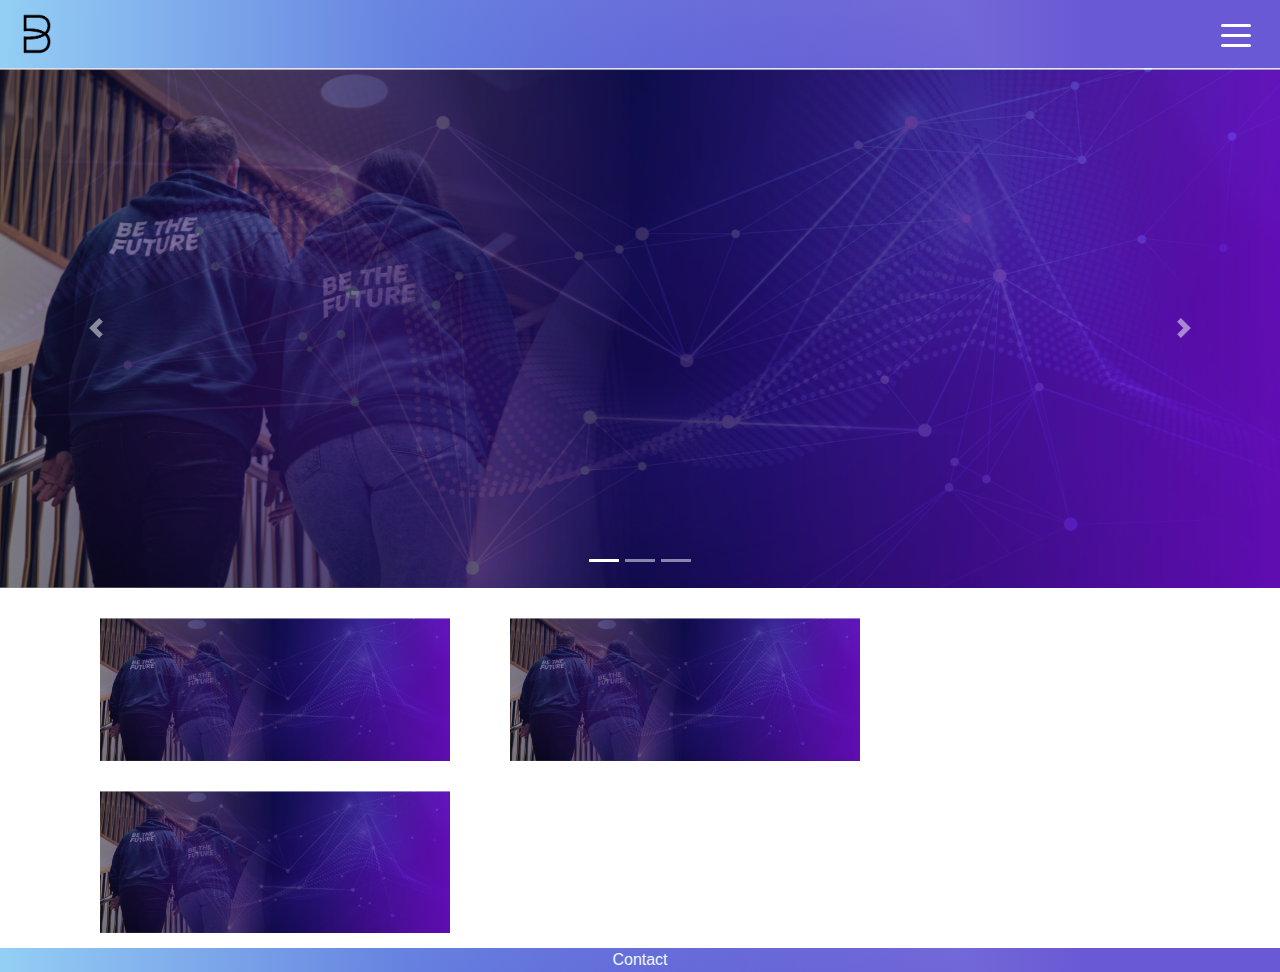
==== index.html @ 89afb8d7 "reset" ====
<!DOCTYPE html>
<html lang="en">
  <head>
    <meta charset="UTF-8" />
    <meta name="viewport" content="width=device-width, initial-scale=1.0" />
    <link rel="preconnect" href="https://fonts.gstatic.com" />
    <link
      href="https://fonts.googleapis.com/css2?family=Montserrat:ital,wght@0,400;0,500;0,700;1,500&display=swap"
      rel="stylesheet"
    />
    <link
      rel="stylesheet"
      href="https://stackpath.bootstrapcdn.com/bootstrap/4.5.2/css/bootstrap.min.css"
      integrity="sha384-JcKb8q3iqJ61gNV9KGb8thSsNjpSL0n8PARn9HuZOnIxN0hoP+VmmDGMN5t9UJ0Z"
      crossorigin="anonymous"
    />
    <link rel="stylesheet" href="/assets/CSS/style.css" />
    <link rel="stylesheet" href="/assets/CSS/navbar.css" />
    <link rel="stylesheet" href="/assets/CSS/reset.css" />
    <link rel="icon" href="favicon.png" type="image/png" />
    <title>Bird's Bonanza - Home</title>
  </head>
  <body>
    <div class="max-nav-overlay"></div>
    <nav class="navbar">
      <a class="navbar-brand" href="/index.html"
        ><img
          class="max-bb-logo"
          src="/assets/icons/BB.png"
          alt="Birt's Bonanza Logo"
      /></a>
      <button
        class="navbar-toggler first-button"
        type="button"
        data-toggle="collapse"
        data-target="#navbarSupportedContent20"
        aria-controls="navbarSupportedContent20"
        aria-expanded="false"
        aria-label="Toggle navigation"
      >
        <div class="animated-icon1">
          <span></span><span></span><span></span>
        </div>
      </button>
      <div class="collapse navbar-collapse" id="navbarSupportedContent20">
        <div class="nav-link max-nav-link" data-href="/pages/index.html">
          Home
        </div>
        <div class="nav-link max-nav-link" data-href="">Courses</div>
        <div
          class="nav-link max-nav-link"
          data-href="/pages/tasks.html"
          data-hrefs="/assets/JavaScript/tasks.js"
        >
          Policies
        </div>
        <div class="nav-link max-nav-link" data-href="">About Us</div>
        <div class="nav-link max-nav-link" data-href="/pages/contact.html">
          Contact
        </div>
      </div>
    </nav>
    <div id="max-main" class="max-main"></div>
    <footer>
      <div
        class="max-normal-link"
        data-href="../Pages/Contact.html"
        data-hrefs="../assets/JavaScript/form.js"
      >
        Contact
      </div>
    </footer>
  </body>
  <script
    src="https://code.jquery.com/jquery-3.5.1.min.js"
    integrity="sha256-9/aliU8dGd2tb6OSsuzixeV4y/faTqgFtohetphbbj0="
    crossorigin="anonymous"
  ></script>
  <script src="https://stackpath.bootstrapcdn.com/bootstrap/4.5.2/js/bootstrap.min.js"></script>
  <script src="/assets/JavaScript/navbar.js"></script>
  <script src="/assets/JavaScript/Layout.js"></script>
  <script src="/assets/JavaScript/script.js"></script>
</html>
---- assets/CSS/style.css ----
@font-face {
  font-family: "Ginchiest";
  src: url("/assets/fonts/Ginchiest.ttf");
}

:root {
  --max-background: linear-gradient(
      235.45deg,
      rgba(255, 255, 255, 0.35) 24.99%,
      rgba(255, 255, 255, 0) 68.03%
    ),
    linear-gradient(270.85deg, #1a00bd 15.42%, #aaf5ff 115.59%);
}

* {
  -webkit-font-smoothing: antialiased;
  -moz-osx-font-smoothing: grayscale;
}

.max-main {
  margin-top: 68px;
  min-height: calc(100vh - 24px - 68px);
}

.max-main.max-contact-form {
  font-size: 14px;
  display: flex;
  justify-content: center;
  align-items: center;
  background: var(--max-background);
}

.max-main.max-contact-form > form {
  min-width: 270px;
  display: flex;
  flex-direction: column;
}

.max-main.max-contact-form > form > label {
  color: #fff;
  font-weight: 700;
  display: flex;
  flex-direction: column;
}

.max-main.max-contact-form > form > label > textarea,
.max-main.max-contact-form > form > label > input {
  border: none;
  outline: none;
  border-radius: 3px;
  font-weight: 500;
  padding: 0 5px;
  color: #ff7917;
}

.max-main.max-contact-form > form > label > textarea::placeholder,
.max-main.max-contact-form > form > label > input::placeholder {
  color: #1100ff60;
  font-style: italic;
  font-size: 12px;
}

.max-main.max-contact-form > form > button {
  align-self: center;
  border: none;
  padding: 10px 18px;
  color: white;
  background: linear-gradient(
      235.45deg,
      rgba(80, 80, 80, 0.35) 24.99%,
      rgba(255, 255, 255, 0) 68.03%
    ),
    linear-gradient(270.92deg, #0004ff -59.57%, #fb00ff 126.42%);
  transition: all 0.4s ease;
  border-radius: 5px;
  align-self: center;
  margin-top: 15px;
}

.max-main.max-contact-form > form > button:hover {
  background: var(--max-background);
}

.max-main.max-contact-form > form > label > textarea {
  min-height: 300px;
}

.carousel.slide {
  margin: 58px 0 15px 0;
}

.container .max-card {
  margin: 15px;
}

.input-group-prepend.max-calculate-circumference:hover
  > .input-group-text.max-calculate-circumference {
  background-color: #ff7917;
  color: white;
}

.input-group-prepend.max-calculate-random:hover
  > .input-group-text.max-calculate-random {
  background-color: #ff1717;
  color: white;
}

.input-group-prepend.max-calculate-squareRoot:hover
  > .input-group-text.max-calculate-squareRoot {
  background-color: #0011ff;
  color: white;
}

.input-group-prepend.max-calculate-timesTable:hover
  > .input-group-text.max-calculate-timesTable {
  background-color: #ae00ff;
  color: white;
}

footer {
  height: 24px;
  color: aliceblue;
  display: flex;
  align-items: center;
  justify-content: center;
  background: var(--max-background);
}

footer > a {
  color: aliceblue;
  text-decoration: none;
  font-size: 12px;
  margin-right: 5px;
}

footer > a:hover {
  color: rgb(172, 0, 66);
  text-decoration: none;
}

footer > a:focus {
  color: rgb(172, 0, 66);
  text-decoration: none;
}

footer > a:active {
  color: rgb(172, 0, 66);
  text-decoration: none;
}
---- assets/CSS/navbar.css ----
.animated-icon1,
.animated-icon2,
.animated-icon3 {
  width: 30px;
  height: 20px;
  position: relative;
  margin: 0px;
  -webkit-transform: rotate(0deg);
  -moz-transform: rotate(0deg);
  -o-transform: rotate(0deg);
  transform: rotate(0deg);
  -webkit-transition: 0.5s ease-in-out;
  -moz-transition: 0.5s ease-in-out;
  -o-transition: 0.5s ease-in-out;
  transition: 0.5s ease-in-out;
  cursor: pointer;
}

.animated-icon1 span,
.animated-icon2 span,
.animated-icon3 span {
  display: block;
  position: absolute;
  height: 3px;
  width: 100%;
  border-radius: 9px;
  opacity: 1;
  left: 0;
  -webkit-transform: rotate(0deg);
  -moz-transform: rotate(0deg);
  -o-transform: rotate(0deg);
  transform: rotate(0deg);
  -webkit-transition: 0.25s ease-in-out;
  -moz-transition: 0.25s ease-in-out;
  -o-transition: 0.25s ease-in-out;
  transition: 0.25s ease-in-out;
}

.animated-icon1 span {
  background: #ffffff;
}

.animated-icon2 span {
  background: #e3f2fd;
}

.animated-icon3 span {
  background: #f3e5f5;
}

.animated-icon1 span:nth-child(1) {
  top: 0px;
}

.animated-icon1 span:nth-child(2) {
  top: 10px;
}

.animated-icon1 span:nth-child(3) {
  top: 20px;
}

.animated-icon1.open span:nth-child(1) {
  top: 11px;
  -webkit-transform: rotate(135deg);
  -moz-transform: rotate(135deg);
  -o-transform: rotate(135deg);
  transform: rotate(135deg);
}

.animated-icon1.open span:nth-child(2) {
  opacity: 0;
  left: -60px;
}

.animated-icon1.open span:nth-child(3) {
  top: 11px;
  -webkit-transform: rotate(-135deg);
  -moz-transform: rotate(-135deg);
  -o-transform: rotate(-135deg);
  transform: rotate(-135deg);
}

.animated-icon2 span:nth-child(1) {
  top: 0px;
}

.animated-icon2 span:nth-child(2),
.animated-icon2 span:nth-child(3) {
  top: 10px;
}

.animated-icon2 span:nth-child(4) {
  top: 20px;
}

.animated-icon2.open span:nth-child(1) {
  top: 11px;
  width: 0%;
  left: 50%;
}

.animated-icon2.open span:nth-child(2) {
  -webkit-transform: rotate(45deg);
  -moz-transform: rotate(45deg);
  -o-transform: rotate(45deg);
  transform: rotate(45deg);
}

.animated-icon2.open span:nth-child(3) {
  -webkit-transform: rotate(-45deg);
  -moz-transform: rotate(-45deg);
  -o-transform: rotate(-45deg);
  transform: rotate(-45deg);
}

.animated-icon2.open span:nth-child(4) {
  top: 11px;
  width: 0%;
  left: 50%;
}

.animated-icon3 span:nth-child(1) {
  top: 0px;
  -webkit-transform-origin: left center;
  -moz-transform-origin: left center;
  -o-transform-origin: left center;
  transform-origin: left center;
}

.animated-icon3 span:nth-child(2) {
  top: 10px;
  -webkit-transform-origin: left center;
  -moz-transform-origin: left center;
  -o-transform-origin: left center;
  transform-origin: left center;
}

.animated-icon3 span:nth-child(3) {
  top: 20px;
  -webkit-transform-origin: left center;
  -moz-transform-origin: left center;
  -o-transform-origin: left center;
  transform-origin: left center;
}

.animated-icon3.open span:nth-child(1) {
  -webkit-transform: rotate(45deg);
  -moz-transform: rotate(45deg);
  -o-transform: rotate(45deg);
  transform: rotate(45deg);
  top: 0px;
  left: 8px;
}

.animated-icon3.open span:nth-child(2) {
  width: 0%;
  opacity: 0;
}

.animated-icon3.open span:nth-child(3) {
  -webkit-transform: rotate(-45deg);
  -moz-transform: rotate(-45deg);
  -o-transform: rotate(-45deg);
  transform: rotate(-45deg);
  top: 21px;
  left: 8px;
}

.navbar-toggler:focus,
.navbar-toggler:hover {
  outline: none;
}

nav.navbar {
  width: 100%;
  position: absolute;
  z-index: 100;
  top: 0;
  background: var(--max-background);
}

.max-nav-overlay {
  display: none;
  width: 100%;
  min-height: 100vh;
  background: rgba(255, 255, 255, 0.582);
  position: fixed;
  z-index: 99;
}

.max-nav-overlay.show {
  display: block;
}

nav.navbar .max-bb-logo {
  width: 42px;
}

nav.navbar ul {
  margin-left: 42px;
}

nav.navbar ul > li.nav-item > a.nav-link {
  color: white;
  font-weight: 700;
  position: relative;
}

nav.navbar ul > li.nav-item.max-nav-active > a.nav-link::before {
  content: "";
  position: absolute;
  width: 10px;
  height: 10px;
  left: -26px;
  top: 15px;
  transform: rotate(-45deg);
  background-color: aliceblue;
}

nav.navbar ul > li.nav-item:hover > a.nav-link::before {
  content: "";
  position: absolute;
  width: 10px;
  height: 10px;
  left: -26px;
  top: 16px;
  transform: rotate(-45deg);
  background-color: rgb(255, 255, 255);
}
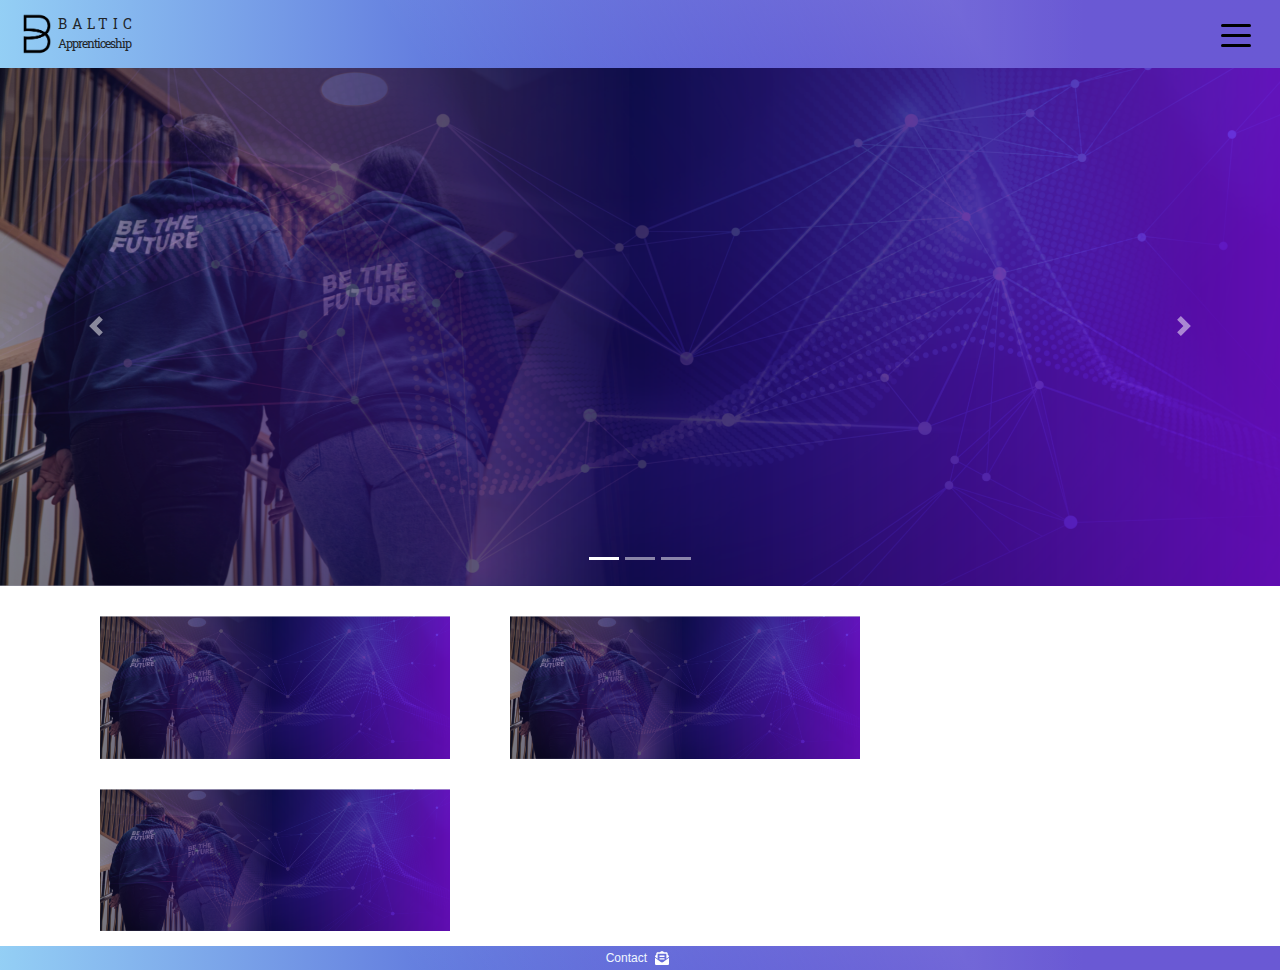
==== commit a55e0db0: "add title" ====
--- a/index.html
+++ b/index.html
@@ -6,6 +6,10 @@
     <link rel="preconnect" href="https://fonts.gstatic.com" />
     <link
       href="https://fonts.googleapis.com/css2?family=Montserrat:ital,wght@0,400;0,500;0,700;1,500&display=swap"
+      rel="stylesheet"
+    />
+    <link
+      href="https://fonts.googleapis.com/css2?family=Roboto+Slab:wght@700&display=swap"
       rel="stylesheet"
     />
     <link
@@ -23,12 +27,17 @@
   <body>
     <div class="max-nav-overlay"></div>
     <nav class="navbar">
-      <a class="navbar-brand" href="/index.html"
-        ><img
+      <div class="navbar-brand max-normal-link" data-href="/pages/index.html">
+        <img
           class="max-bb-logo"
           src="/assets/icons/BB.png"
-          alt="Birt's Bonanza Logo"
-      /></a>
+          alt="Baltic Apprenticeship Logo"
+        />
+        <div class="max-main-title">
+          BALTIC
+          <div class="max-secondary-title">Apprenticeship</div>
+        </div>
+      </div>
       <button
         class="navbar-toggler first-button"
         type="button"
@@ -43,10 +52,15 @@
         </div>
       </button>
       <div class="collapse navbar-collapse" id="navbarSupportedContent20">
-        <div class="nav-link max-nav-link" data-href="/pages/index.html">
+        <div
+          class="nav-link max-nav-link max-active-link"
+          data-href="/pages/index.html"
+        >
           Home
         </div>
-        <div class="nav-link max-nav-link" data-href="">Courses</div>
+        <div class="nav-link max-nav-link" data-href="/pages/courses.html">
+          Courses
+        </div>
         <div
           class="nav-link max-nav-link"
           data-href="/pages/tasks.html"
@@ -54,7 +68,9 @@
         >
           Policies
         </div>
-        <div class="nav-link max-nav-link" data-href="">About Us</div>
+        <div class="nav-link max-nav-link" data-href="/pages/about.html">
+          About Us
+        </div>
         <div class="nav-link max-nav-link" data-href="/pages/contact.html">
           Contact
         </div>
@@ -68,6 +84,12 @@
         data-hrefs="../assets/JavaScript/form.js"
       >
         Contact
+        <img
+          class="max-contact-logo"
+          src="/assets/svgs/envelope-open-text-solid.svg"
+          alt="contact logo"
+          srcset=""
+        />
       </div>
     </footer>
   </body>
--- a/assets/CSS/style.css
+++ b/assets/CSS/style.css
@@ -18,8 +18,8 @@
 }
 
 .max-main {
-  margin-top: 68px;
-  min-height: calc(100vh - 24px - 68px);
+  margin-top: 66px;
+  min-height: calc(100vh - 24px - 66px);
 }
 
 .max-main.max-contact-form {
@@ -50,14 +50,19 @@
   border-radius: 3px;
   font-weight: 500;
   padding: 0 5px;
-  color: #ff7917;
+  color: #250a50;
+  min-height: 24px;
+}
+
+.max-main.max-contact-form > form > label > textarea {
+  padding-top: 5px;
 }
 
 .max-main.max-contact-form > form > label > textarea::placeholder,
 .max-main.max-contact-form > form > label > input::placeholder {
-  color: #1100ff60;
+  color: #2322305e;
   font-style: italic;
-  font-size: 12px;
+  font-size: 11px;
 }
 
 .max-main.max-contact-form > form > button {
@@ -126,24 +131,30 @@
   background: var(--max-background);
 }
 
-footer > a {
+footer > .max-normal-link {
   color: aliceblue;
   text-decoration: none;
   font-size: 12px;
   margin-right: 5px;
 }
 
-footer > a:hover {
+footer > .max-normal-link:hover {
   color: rgb(172, 0, 66);
   text-decoration: none;
 }
 
-footer > a:focus {
+footer > .max-normal-link:focus {
   color: rgb(172, 0, 66);
   text-decoration: none;
 }
 
-footer > a:active {
+footer > .max-normal-link:active {
   color: rgb(172, 0, 66);
   text-decoration: none;
 }
+
+footer > .max-normal-link > img.max-contact-logo {
+  width: 14px;
+  margin-left: 5px;
+  margin-top: -2px;
+}
--- a/assets/CSS/navbar.css
+++ b/assets/CSS/navbar.css
@@ -1,3 +1,17 @@
+nav.navbar .navbar-brand.max-normal-link {
+  display: flex;
+}
+nav.navbar .navbar-brand.max-normal-link {
+  font-family: "Roboto Slab", serif;
+  letter-spacing: 5px;
+  font-size: 14px;
+}
+
+nav.navbar .navbar-brand.max-normal-link .max-secondary-title {
+  font-size: 12px;
+  letter-spacing: -1px;
+}
+
 .animated-icon1,
 .animated-icon2,
 .animated-icon3 {
@@ -37,15 +51,15 @@
 }
 
 .animated-icon1 span {
-  background: #ffffff;
+  background: #000000;
 }
 
 .animated-icon2 span {
-  background: #e3f2fd;
+  background: #000000;
 }
 
 .animated-icon3 span {
-  background: #f3e5f5;
+  background: #000000;
 }
 
 .animated-icon1 span:nth-child(1) {
@@ -207,15 +221,16 @@
   position: relative;
 }
 
-nav.navbar ul > li.nav-item.max-nav-active > a.nav-link::before {
-  content: "";
-  position: absolute;
-  width: 10px;
-  height: 10px;
-  left: -26px;
-  top: 15px;
-  transform: rotate(-45deg);
-  background-color: aliceblue;
+nav.navbar .nav-link.max-nav-link {
+  cursor: pointer;
+}
+
+nav.navbar .nav-link.max-nav-link:hover {
+  color: #fff;
+}
+
+nav.navbar .nav-link.max-nav-link.max-active-link {
+  color: #fff;
 }
 
 nav.navbar ul > li.nav-item:hover > a.nav-link::before {
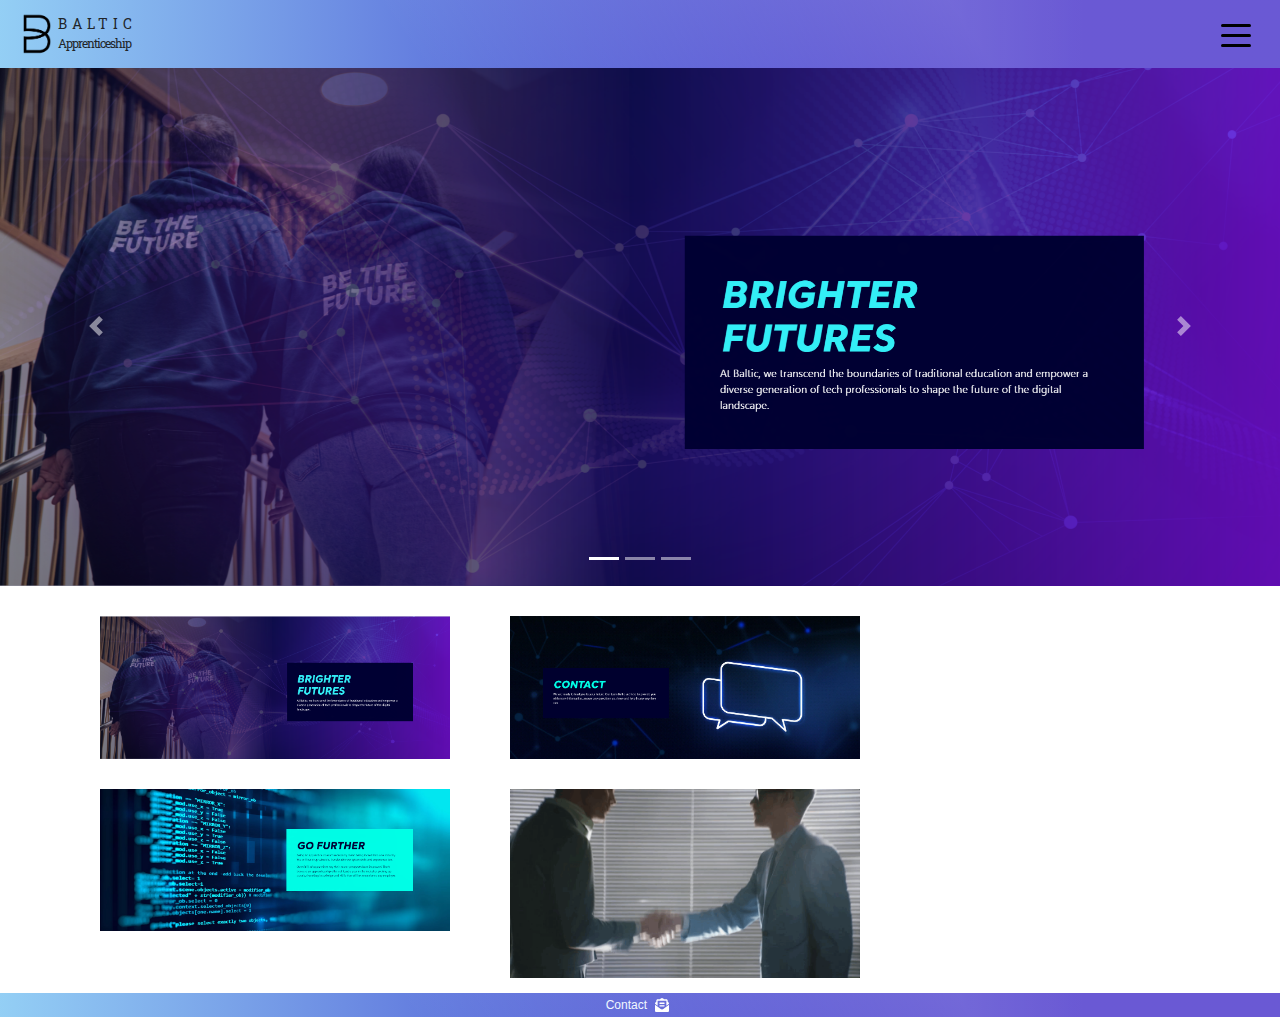
==== commit 1f122a45: "remove unused" ====
--- a/index.html
+++ b/index.html
@@ -61,11 +61,7 @@
         <div class="nav-link max-nav-link" data-href="/pages/courses.html">
           Courses
         </div>
-        <div
-          class="nav-link max-nav-link"
-          data-href="/pages/tasks.html"
-          data-hrefs="/assets/JavaScript/tasks.js"
-        >
+        <div class="nav-link max-nav-link" data-href="/pages/tasks.html">
           Policies
         </div>
         <div class="nav-link max-nav-link" data-href="/pages/about.html">
@@ -78,11 +74,7 @@
     </nav>
     <div id="max-main" class="max-main"></div>
     <footer>
-      <div
-        class="max-normal-link"
-        data-href="../Pages/Contact.html"
-        data-hrefs="../assets/JavaScript/form.js"
-      >
+      <div class="max-normal-link" data-href="../Pages/Contact.html">
         Contact
         <img
           class="max-contact-logo"
